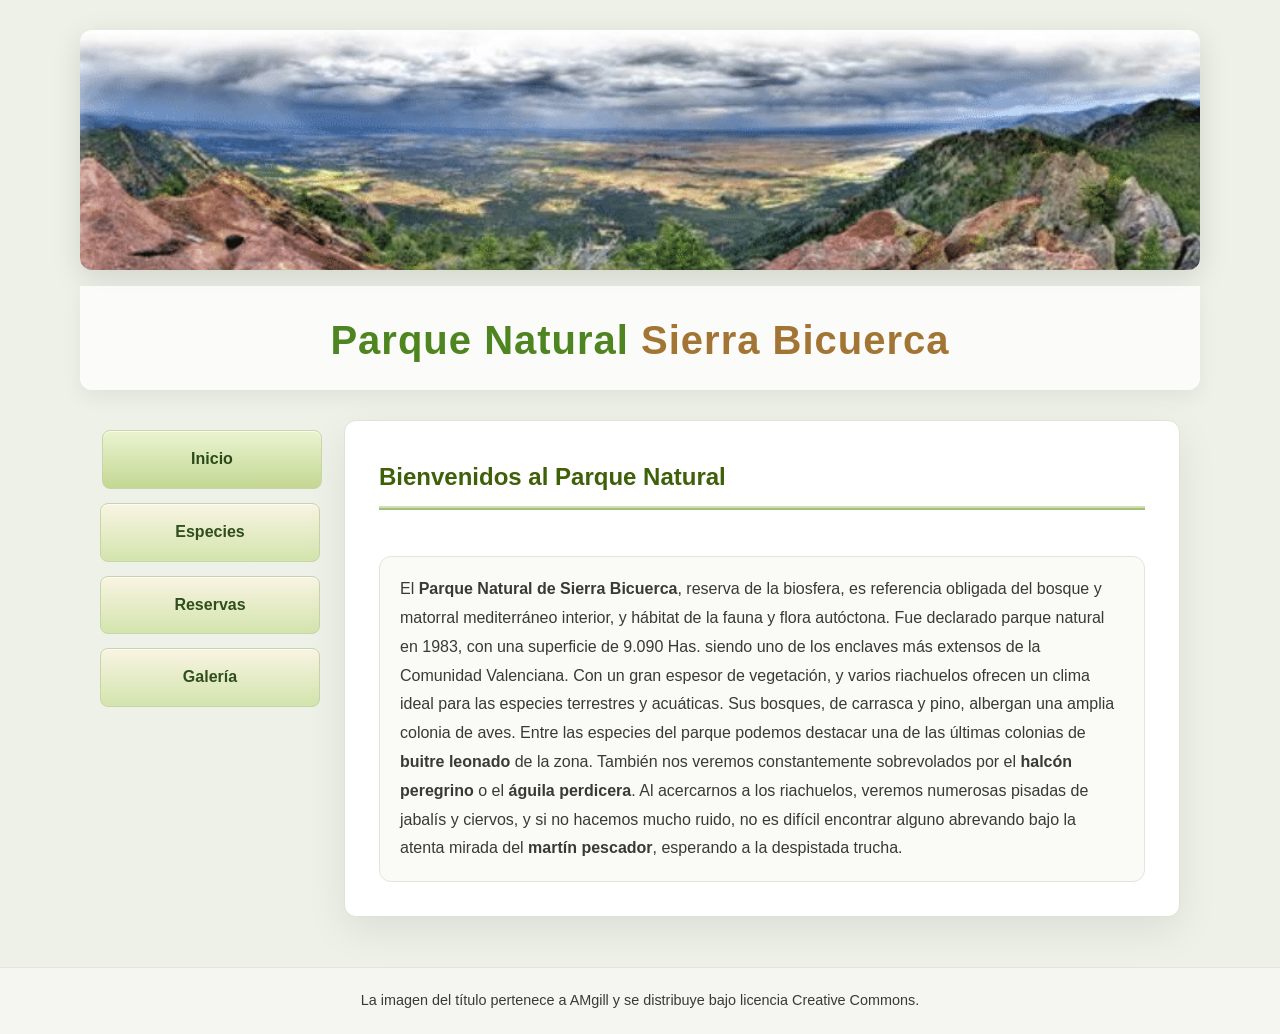
==== index.html @ 02d1954c "Definitiva" ====
<!doctype html>
<html lang="es">
  <head>
    <meta charset="UTF-8" />
    <meta name="viewport" content="width=device-width, initial-scale=1.0" />
    <title>Parque Natural Sierra Bicuerca</title>
    <link rel="stylesheet" href="estilos.css" />
  </head>
  <body>
    <header>
      <div class="header-image"></div>
      <div class="header-title">
        <h1>Parque Natural <span>Sierra Bicuerca</span></h1>
      </div>
    </header>

    <div class="main-container">
      <nav>
        <ul>
          <li><a href="index.html" class="active">Inicio</a></li>
          <li><a href="especies.html">Especies</a></li>
          <li><a href="reservas.html">Reservas</a></li>
          <li><a href="galería.html">Galería</a></li>
        </ul>
      </nav>

      <article>
        <h2>Bienvenidos al Parque Natural</h2>

        <p>
          El <strong>Parque Natural de Sierra Bicuerca</strong>, reserva de la
          biosfera, es referencia obligada del bosque y matorral mediterráneo
          interior, y hábitat de la fauna y flora autóctona. Fue declarado
          parque natural en 1983, con una superficie de 9.090 Has. siendo uno de
          los enclaves más extensos de la Comunidad Valenciana. Con un gran
          espesor de vegetación, y varios riachuelos ofrecen un clima ideal para
          las especies terrestres y acuáticas. Sus bosques, de carrasca y pino,
          albergan una amplia colonia de aves. Entre las especies del parque
          podemos destacar una de las últimas colonias de
          <strong>buitre leonado</strong> de la zona. También nos veremos
          constantemente sobrevolados por el <strong>halcón peregrino</strong> o
          el <strong>águila perdicera</strong>. Al acercarnos a los riachuelos,
          veremos numerosas pisadas de jabalís y ciervos, y si no hacemos mucho
          ruido, no es difícil encontrar alguno abrevando bajo la atenta mirada
          del <strong>martín pescador</strong>, esperando a la despistada
          trucha.
        </p>
      </article>
    </div>
    
    <footer class="index_footer">
      La imagen del título pertenece a AMgill y se distribuye bajo licencia
      Creative Commons.
    </footer>
  </body>
</html>
---- estilos.css ----
/* Estilos Generales */
* {
  margin: 0;
  padding: 0;
  box-sizing: border-box;
}

body {
  font-family: 'Segoe UI', Tahoma, Geneva, Verdana, sans-serif;
  line-height: 1.8;
  color: #323232;
  background-color: #eef1e8;
  display: flex;
  flex-direction: column;
  min-height: 100vh;
}


header {
  width: 100%;
  display: flex;
  flex-direction: column;
  align-items: center;
  gap: 1rem;
  padding: 30px 0 0;
}       

.header-image {
  width: min(100%, 1120px);
  height: 240px;
  background: url('picture.png');
  border-radius: 12px;
  box-shadow: 0 8px 30px rgba(0, 0, 0, 0.12);
}

.header-title {
  width: min(100%, 1120px);
  background: #ffffffcc;
  text-align: center;
  padding: 18px 0 14px;
  border-radius: 0 0 12px 12px;
  box-shadow: 0 8px 20px rgba(0, 0, 0, 0.06);
}

h1 {
  color: #4f8520;
  font-size: 2.5rem;
  margin: 0;
  letter-spacing: 1px;
}

h1 span {
  color: #a37535;
}

/* Contenedor Principal */
.main-container {
  max-width: 1120px;
  margin: 30px auto 50px;
  display: flex;
  gap: 24px;
  padding: 0 20px;
}

/* Barra Lateral (Navegación) */
nav {
  flex: 0 0 220px;
}

nav ul {
  list-style: none;
  padding: 10px 0;
}

nav ul li {
  margin-bottom: 14px;
}

nav ul li a {
  display: block;
  padding: 14px 18px;
  text-decoration: none;
  color: #2f4f1c;
  background: linear-gradient(180deg, #f9f4e3 0%, #d3e4ad 100%);
  border: 1px solid #c7d5a8;
  border-radius: 8px;
  font-weight: 700;
  transition: transform 0.2s ease, background 0.2s ease;
  box-shadow: inset 0 1px 0 rgba(255, 255, 255, 0.7);
  text-align: center;
}

nav ul li a:hover,
nav ul li a.active {
  background: linear-gradient(180deg, #eaf4d1 0%, #c4d793 100%);
  color: #2c4a18;
  transform: translateX(2px);
}
  
article {
  display: grid;
  background: #ffffff;
  padding: 34px;
  border-radius: 12px;
  box-shadow: 0 14px 40px rgba(0, 0, 0, 0.08);
  border: 1px solid #dee3d6;
}

h2 {
  color: #3e6008;
  border-bottom: 2px solid #a4c075;
  padding-bottom: 10px;
  margin-bottom: 22px;
  box-shadow: inset 0 -2px 0 rgba(164, 192, 117, 0.5);
}

p {
  display: block;
  margin-top: 24px;
    padding: 18px 20px;
    background: #f8f8f5bd;
    border: 1px solid #e6e3dd;
    border-radius: 12px;
    color: #3a3a34;
}

.section-box {
  background: #fdf8ec;
  border: 1px solid #e0cfac;
  border-radius: 14px;
  padding: 22px;
  margin-top: 30px;
}

.section-box h3 {
  margin: 0 0 18px;
  font-size: 1.4rem;
  color: #b15a06;
  border-bottom: 2px solid #e5d4b0;
  padding-bottom: 10px;
}

.gallery-grid {
  display: flex;
    justify-content: flex-start;
    align-items: flex-start;
    flex-wrap: wrap;
    gap: 5px;
    margin: 5px;
}

.gallery-grid-2 {
  display: flex;
  justify-content: flex-start;
  align-items: flex-start;
  flex-wrap: wrap;
  gap: 5px;
  margin: 5px;
}

.gallery-grid img {

  box-shadow: 0 12px 30px rgba(0, 0, 0, 0.12);
}

.gallery-footer {
  margin-top: 24px;
  padding: 18px 20px;
  background: #f8f8f5bd;
  border: 1px solid #e6e3dd;
  border-radius: 12px;
  color: #3a3a34;
}

.reserve-table {
  width: 100%;
  border-collapse: collapse;
  margin-bottom: 20px;
}

.reserve-table th,
.reserve-table td {
  border: 1px solid #d0b885;
  padding: 12px 14px;
  text-align: center;
}

.reserve-table th {
  background: #f8ecc9;
  color: #4d6b18;
  font-weight: 700;
}

.reserve-table .label {
  background: #f6f0df;
  color: #4d5f23;
  font-weight: 700;
}

.reserve-table td {
  background: #fcfbf6;
  color: #333;
}

.reserve-table.reserve-table--secondary th {
  background: #f8f0d2;
}

.species-container {
  display: flex;
  gap: 20px;
  align-items: flex-start;
}

.species-images {
  flex: 0 0 300px;
  position: relative;
  height: 400px;
}

.species-image {
  display: none;
  width: 300px;
  height: auto;
  border: 3px solid #b8a876;
  border-radius: 8px;
  box-shadow: 0 8px 20px rgba(0, 0, 0, 0.15);
  position: absolute;
  top: 0;
  left: 0;
}

#nutria-radio:checked ~ .species-container .species-images #img-nutria,
#buitre-radio:checked ~ .species-container .species-images #img-buitre,
#gineta-radio:checked ~ .species-container .species-images #img-gineta {
  display: block;
}

.species-list {
  flex: 1;
}

.species-list label {
  cursor: pointer;
}

.species-list h3 {
  color: #a37535;
  font-size: 1.3rem;
  margin-top: 20px;
  margin-bottom: 10px;
}

.species-list p {
  margin-bottom: 15px;
  text-align: justify;
}

.index_footer {
  background: #f8f8f5bd;
  border-top: 1px solid #e6e3dd;
  padding: 20px;
  text-align: center;
  color: #3a3a34;
  font-size: 0.9rem;
  margin-top: auto;
}

/* Responsivo para móviles */
@media (max-width: 768px) {
  .main-container {
    flex-direction: column;
  }

  header {
    height: 200px;
  }

  h1 {
    font-size: 1.4rem;
  }
}
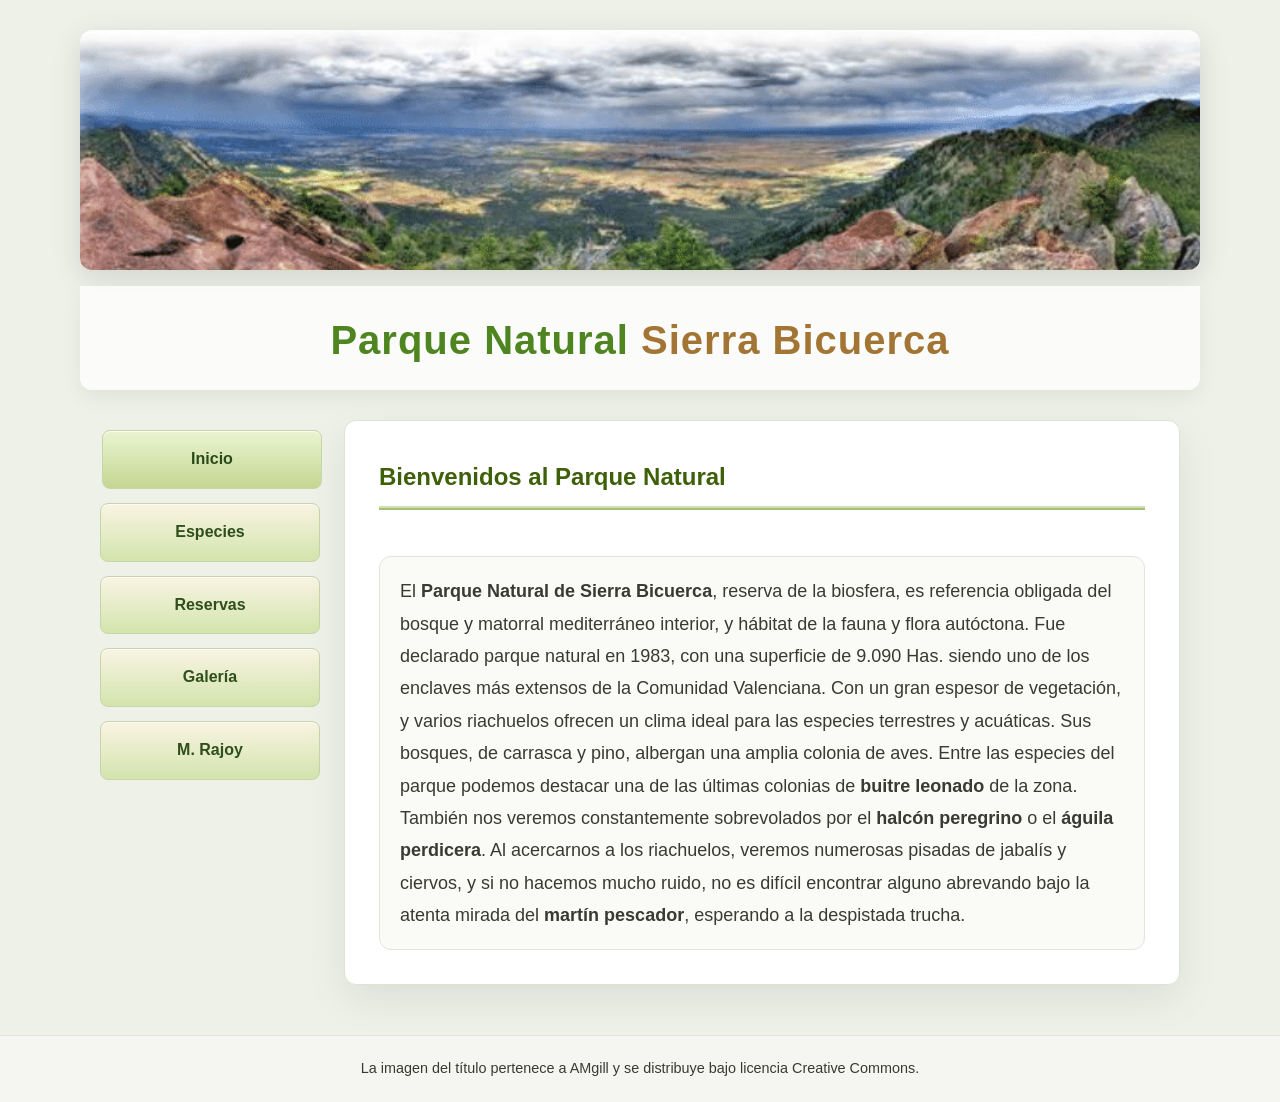
==== commit f2f9f123: "Boton añadido" ====
--- a/index.html
+++ b/index.html
@@ -1,10 +1,10 @@
 <!doctype html>
 <html lang="es">
   <head>
-    <meta charset="UTF-8" />
-    <meta name="viewport" content="width=device-width, initial-scale=1.0" />
+    <meta charset="UTF-8">
+    <meta name="viewport" content="width=device-width, initial-scale=1.0">
     <title>Parque Natural Sierra Bicuerca</title>
-    <link rel="stylesheet" href="estilos.css" />
+    <link rel="stylesheet" href="estilos.css">
   </head>
   <body>
     <header>
@@ -21,6 +21,7 @@
           <li><a href="especies.html">Especies</a></li>
           <li><a href="reservas.html">Reservas</a></li>
           <li><a href="galería.html">Galería</a></li>
+          <li><a href="#" onclick="mostrarFraseEnAlert(event)">M. Rajoy</a></li>
         </ul>
       </nav>
 
@@ -52,5 +53,6 @@
       La imagen del título pertenece a AMgill y se distribuye bajo licencia
       Creative Commons.
     </footer>
+    <script src="scripts.js"></script>
   </body>
 </html>
--- a/estilos.css
+++ b/estilos.css
@@ -122,6 +122,7 @@
     border: 1px solid #e6e3dd;
     border-radius: 12px;
     color: #3a3a34;
+    font-size: 18px;
 }
 
 .section-box {
@@ -253,7 +254,7 @@
 
 .species-list p {
   margin-bottom: 15px;
-  text-align: justify;
+  text-align: left;
 }
 
 .index_footer {
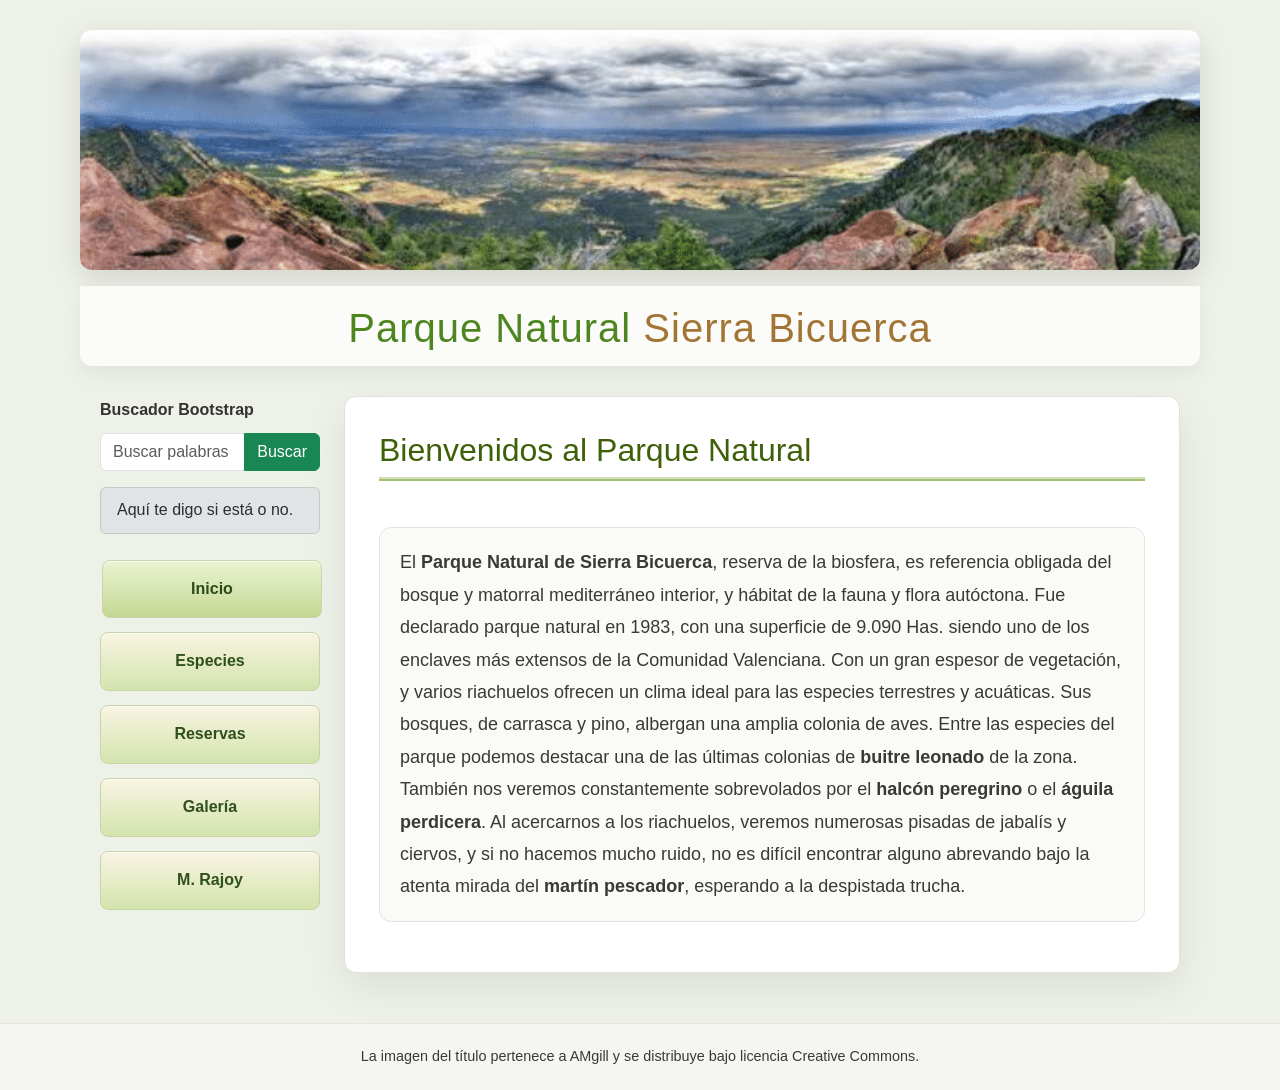
==== commit 3f1fa152: "cambios en especies, css, index" ====
--- a/index.html
+++ b/index.html
@@ -1,10 +1,14 @@
 <!doctype html>
 <html lang="es">
   <head>
-    <meta charset="UTF-8">
-    <meta name="viewport" content="width=device-width, initial-scale=1.0">
+    <meta charset="UTF-8" />
+    <meta name="viewport" content="width=device-width, initial-scale=1.0" />
     <title>Parque Natural Sierra Bicuerca</title>
-    <link rel="stylesheet" href="estilos.css">
+    <link
+      href="https://cdn.jsdelivr.net/npm/bootstrap@5.3.3/dist/css/bootstrap.min.css"
+      rel="stylesheet"
+    />
+    <link rel="stylesheet" href="estilos.css" />
   </head>
   <body>
     <header>
@@ -16,6 +20,36 @@
 
     <div class="main-container">
       <nav>
+        <form
+          class="mb-3"
+          onsubmit="
+            event.preventDefault();
+            buscarEnPagina();
+          "
+        >
+          <label class="form-label fw-bold" for="search-input"
+            >Buscador Bootstrap</label
+          >
+          <div class="input-group">
+            <input
+              id="search-input"
+              class="form-control"
+              type="text"
+              placeholder="Buscar palabras del artículo..."
+              aria-label="Buscar"
+            />
+            <button id="search-button" class="btn btn-success" type="submit">
+              Buscar
+            </button>
+          </div>
+        </form>
+        <div
+          id="search-result"
+          class="alert alert-secondary py-2 mb-3"
+          role="status"
+        >
+          Aquí te digo si está o no.
+        </div>
         <ul>
           <li><a href="index.html" class="active">Inicio</a></li>
           <li><a href="especies.html">Especies</a></li>
@@ -48,7 +82,7 @@
         </p>
       </article>
     </div>
-    
+
     <footer class="index_footer">
       La imagen del título pertenece a AMgill y se distribuye bajo licencia
       Creative Commons.
--- a/estilos.css
+++ b/estilos.css
@@ -5,6 +5,38 @@
   box-sizing: border-box;
 }
 
+.card.species-card {
+  background: #ffffff;
+  border: 1px solid #dee3d6;
+  border-radius: 12px;
+  box-shadow: 0 14px 40px rgba(0, 0, 0, 0.08);
+}
+
+/* Estilos para el carrusel de especies */
+.carousel {
+  border-radius: 12px;
+  overflow: hidden;
+  box-shadow: 0 14px 40px rgba(0, 0, 0, 0.08);
+}
+
+.carousel-item {
+  padding: 20px;
+}
+
+.carousel-control-prev,
+.carousel-control-next {
+  width: 5%;
+}
+
+.carousel-indicators button {
+  background-color: #a4c075;
+  border: none;
+}
+
+.carousel-indicators .active {
+  background-color: #4f8520;
+}
+
 body {
   font-family: 'Segoe UI', Tahoma, Geneva, Verdana, sans-serif;
   line-height: 1.8;
@@ -28,7 +60,7 @@
 .header-image {
   width: min(100%, 1120px);
   height: 240px;
-  background: url('picture.png');
+  background: url('img/picture.png');
   border-radius: 12px;
   box-shadow: 0 8px 30px rgba(0, 0, 0, 0.12);
 }
@@ -96,7 +128,7 @@
   color: #2c4a18;
   transform: translateX(2px);
 }
-  
+
 article {
   display: grid;
   background: #ffffff;
@@ -209,8 +241,8 @@
 
 .species-container {
   display: flex;
-  gap: 20px;
-  align-items: flex-start;
+  gap: 15px;
+  align-items: flex-start
 }
 
 .species-images {
@@ -233,7 +265,13 @@
 
 #nutria-radio:checked ~ .species-container .species-images #img-nutria,
 #buitre-radio:checked ~ .species-container .species-images #img-buitre,
-#gineta-radio:checked ~ .species-container .species-images #img-gineta {
+#gineta-radio:checked ~ .species-container .species-images #img-gineta,
+#ciervo-radio:checked ~ .species-container .species-images #img-ciervo,
+#zorro-radio:checked ~ .species-container .species-images #img-zorro,
+#topillo-radio:checked ~ .species-container .species-images #img-topillo,
+#martin-radio:checked ~ .species-container .species-images #img-martin,
+#jabali-radio:checked ~ .species-container .species-images #img-jabali,
+#libelula-radio:checked ~ .species-container .species-images #img-libelula {
   display: block;
 }
 
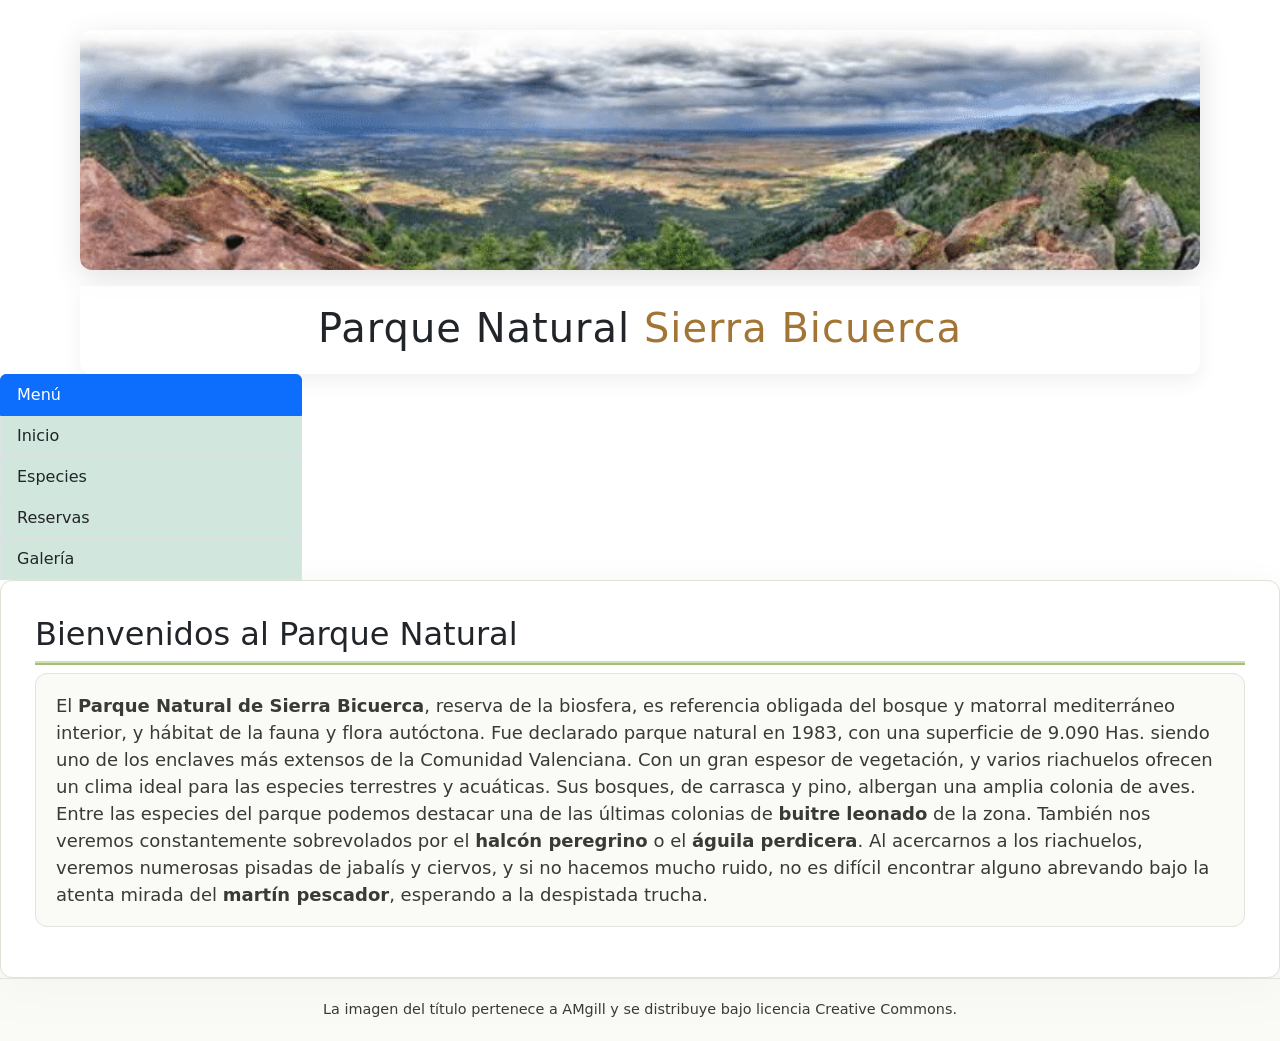
==== commit 63bd24d1: "Bootstraficación" ====
--- a/index.html
+++ b/index.html
@@ -1,14 +1,11 @@
 <!doctype html>
 <html lang="es">
   <head>
-    <meta charset="UTF-8" />
-    <meta name="viewport" content="width=device-width, initial-scale=1.0" />
+    <meta charset="UTF-8">
+    <meta name="viewport" content="width=device-width, initial-scale=1.0">
     <title>Parque Natural Sierra Bicuerca</title>
-    <link
-      href="https://cdn.jsdelivr.net/npm/bootstrap@5.3.3/dist/css/bootstrap.min.css"
-      rel="stylesheet"
-    />
-    <link rel="stylesheet" href="estilos.css" />
+    <link rel="stylesheet" href="estilos.css">
+    <link href="https://cdn.jsdelivr.net/npm/bootstrap@5.3.8/dist/css/bootstrap.min.css" rel="stylesheet" integrity="sha384-sRIl4kxILFvY47J16cr9ZwB07vP4J8+LH7qKQnuqkuIAvNWLzeN8tE5YBujZqJLB" crossorigin="anonymous">
   </head>
   <body>
     <header>
@@ -18,46 +15,20 @@
       </div>
     </header>
 
-    <div class="main-container">
-      <nav>
-        <form
-          class="mb-3"
-          onsubmit="
-            event.preventDefault();
-            buscarEnPagina();
-          "
-        >
-          <label class="form-label fw-bold" for="search-input"
-            >Buscador Bootstrap</label
-          >
-          <div class="input-group">
-            <input
-              id="search-input"
-              class="form-control"
-              type="text"
-              placeholder="Buscar palabras del artículo..."
-              aria-label="Buscar"
-            />
-            <button id="search-button" class="btn btn-success" type="submit">
-              Buscar
-            </button>
-          </div>
-        </form>
-        <div
-          id="search-result"
-          class="alert alert-secondary py-2 mb-3"
-          role="status"
-        >
-          Aquí te digo si está o no.
+    <div class="row">
+      <div class="col-sm-3">
+        <div class="list-group">
+          <a href="#" class="list-group-item list-group-item-action active" aria-current="true">
+          Menú
+          </a>
+          <a href="index.html" class="list-group-item list-group-item-action bg-success-subtle">Inicio</a>
+          <a href="especies.html" class="list-group-item list-group-item-action bg-success-subtle">Especies</a>
+          <a href="reservas.html" class="list-group-item list-group-item-action bg-success-subtle">Reservas</a>
+          <a href="galería.html" class="list-group-item list-group-item-action bg-success-subtle">Galería</a>
+          <a href="#"></a>
         </div>
-        <ul>
-          <li><a href="index.html" class="active">Inicio</a></li>
-          <li><a href="especies.html">Especies</a></li>
-          <li><a href="reservas.html">Reservas</a></li>
-          <li><a href="galería.html">Galería</a></li>
-          <li><a href="#" onclick="mostrarFraseEnAlert(event)">M. Rajoy</a></li>
-        </ul>
-      </nav>
+      </div>
+    </div>  
 
       <article>
         <h2>Bienvenidos al Parque Natural</h2>
@@ -82,11 +53,12 @@
         </p>
       </article>
     </div>
-
+    
     <footer class="index_footer">
       La imagen del título pertenece a AMgill y se distribuye bajo licencia
       Creative Commons.
     </footer>
     <script src="scripts.js"></script>
+    <script src="https://cdn.jsdelivr.net/npm/bootstrap@5.3.8/dist/js/bootstrap.bundle.min.js" integrity="sha384-FKyoEForCGlyvwx9Hj09JcYn3nv7wiPVlz7YYwJrWVcXK/BmnVDxM+D2scQbITxI" crossorigin="anonymous"></script>
   </body>
 </html>
--- a/estilos.css
+++ b/estilos.css
@@ -5,38 +5,6 @@
   box-sizing: border-box;
 }
 
-.card.species-card {
-  background: #ffffff;
-  border: 1px solid #dee3d6;
-  border-radius: 12px;
-  box-shadow: 0 14px 40px rgba(0, 0, 0, 0.08);
-}
-
-/* Estilos para el carrusel de especies */
-.carousel {
-  border-radius: 12px;
-  overflow: hidden;
-  box-shadow: 0 14px 40px rgba(0, 0, 0, 0.08);
-}
-
-.carousel-item {
-  padding: 20px;
-}
-
-.carousel-control-prev,
-.carousel-control-next {
-  width: 5%;
-}
-
-.carousel-indicators button {
-  background-color: #a4c075;
-  border: none;
-}
-
-.carousel-indicators .active {
-  background-color: #4f8520;
-}
-
 body {
   font-family: 'Segoe UI', Tahoma, Geneva, Verdana, sans-serif;
   line-height: 1.8;
@@ -60,7 +28,7 @@
 .header-image {
   width: min(100%, 1120px);
   height: 240px;
-  background: url('img/picture.png');
+  background: url('picture.png');
   border-radius: 12px;
   box-shadow: 0 8px 30px rgba(0, 0, 0, 0.12);
 }
@@ -122,13 +90,28 @@
   text-align: center;
 }
 
+nav ul li button {
+  display: block;
+  width: 100%;
+  padding: 14px 18px;
+  text-decoration: none;
+  color: #2f4f1c;
+  background: linear-gradient(180deg, #f9f4e3 0%, #d3e4ad 100%);
+  border: 1px solid #c7d5a8;
+  border-radius: 8px;
+  font-weight: 700;
+  transition: transform 0.2s ease, background 0.2s ease;
+  box-shadow: inset 0 1px 0 rgba(255, 255, 255, 0.7);
+  text-align: center;
+}
+
 nav ul li a:hover,
 nav ul li a.active {
   background: linear-gradient(180deg, #eaf4d1 0%, #c4d793 100%);
   color: #2c4a18;
   transform: translateX(2px);
 }
-
+  
 article {
   display: grid;
   background: #ffffff;
@@ -241,8 +224,8 @@
 
 .species-container {
   display: flex;
-  gap: 15px;
-  align-items: flex-start
+  gap: 20px;
+  align-items: flex-start;
 }
 
 .species-images {
@@ -265,13 +248,7 @@
 
 #nutria-radio:checked ~ .species-container .species-images #img-nutria,
 #buitre-radio:checked ~ .species-container .species-images #img-buitre,
-#gineta-radio:checked ~ .species-container .species-images #img-gineta,
-#ciervo-radio:checked ~ .species-container .species-images #img-ciervo,
-#zorro-radio:checked ~ .species-container .species-images #img-zorro,
-#topillo-radio:checked ~ .species-container .species-images #img-topillo,
-#martin-radio:checked ~ .species-container .species-images #img-martin,
-#jabali-radio:checked ~ .species-container .species-images #img-jabali,
-#libelula-radio:checked ~ .species-container .species-images #img-libelula {
+#gineta-radio:checked ~ .species-container .species-images #img-gineta {
   display: block;
 }
 
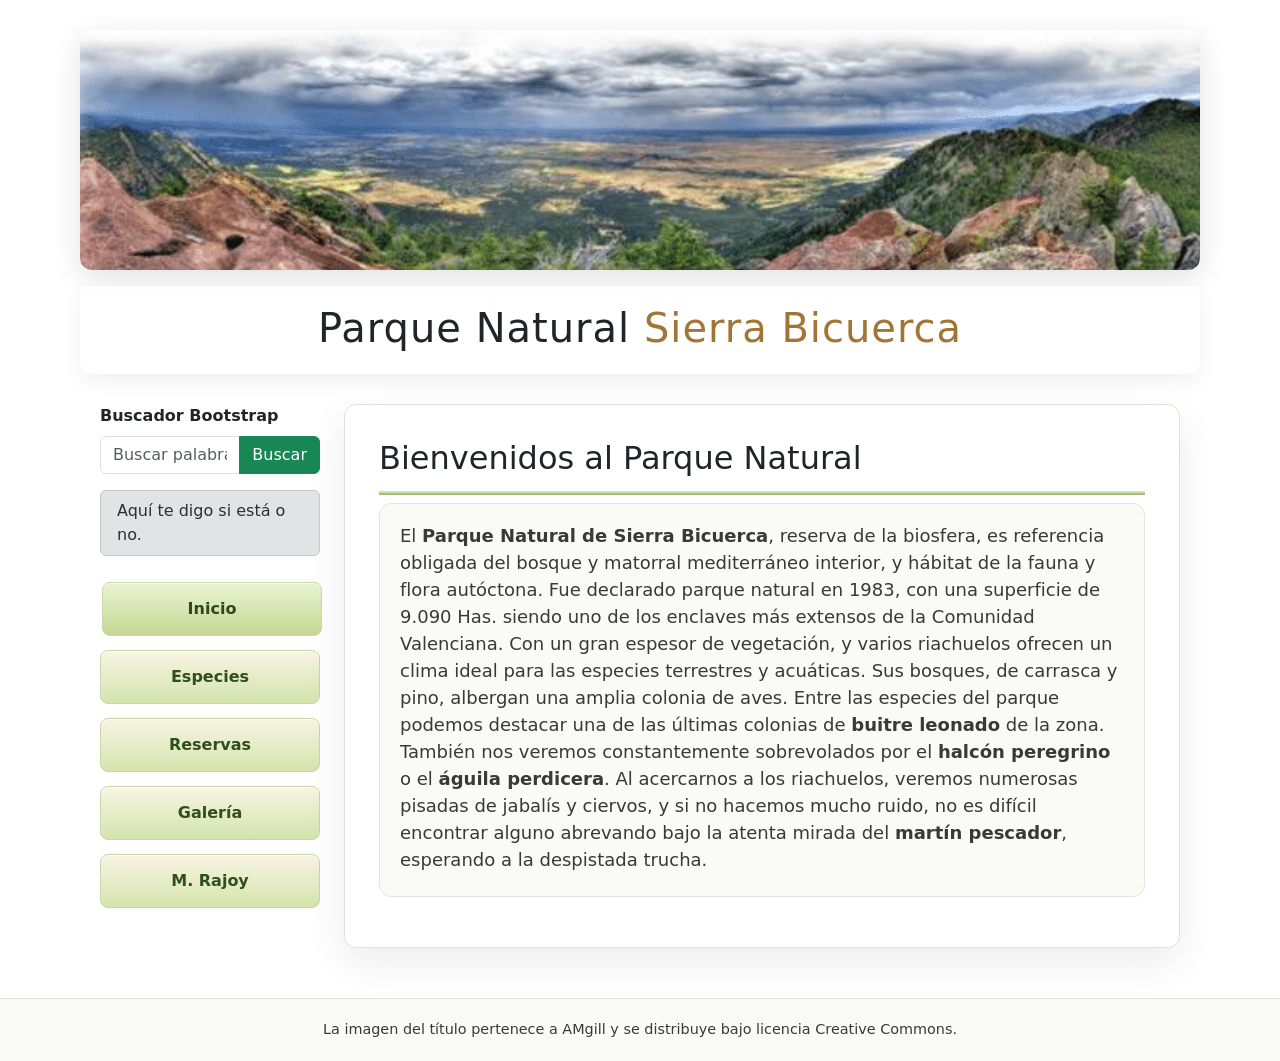
==== commit 15646ff8: "Bootstraficación" ====
--- a/index.html
+++ b/index.html
@@ -1,8 +1,8 @@
 <!doctype html>
 <html lang="es">
   <head>
-    <meta charset="UTF-8">
-    <meta name="viewport" content="width=device-width, initial-scale=1.0">
+    <meta charset="UTF-8" />
+    <meta name="viewport" content="width=device-width, initial-scale=1.0" />
     <title>Parque Natural Sierra Bicuerca</title>
     <link rel="stylesheet" href="estilos.css">
     <link href="https://cdn.jsdelivr.net/npm/bootstrap@5.3.8/dist/css/bootstrap.min.css" rel="stylesheet" integrity="sha384-sRIl4kxILFvY47J16cr9ZwB07vP4J8+LH7qKQnuqkuIAvNWLzeN8tE5YBujZqJLB" crossorigin="anonymous">
@@ -15,20 +15,46 @@
       </div>
     </header>
 
-    <div class="row">
-      <div class="col-sm-3">
-        <div class="list-group">
-          <a href="#" class="list-group-item list-group-item-action active" aria-current="true">
-          Menú
-          </a>
-          <a href="index.html" class="list-group-item list-group-item-action bg-success-subtle">Inicio</a>
-          <a href="especies.html" class="list-group-item list-group-item-action bg-success-subtle">Especies</a>
-          <a href="reservas.html" class="list-group-item list-group-item-action bg-success-subtle">Reservas</a>
-          <a href="galería.html" class="list-group-item list-group-item-action bg-success-subtle">Galería</a>
-          <a href="#"></a>
+    <div class="main-container">
+      <nav>
+        <form
+          class="mb-3"
+          onsubmit="
+            event.preventDefault();
+            buscarEnPagina();
+          "
+        >
+          <label class="form-label fw-bold" for="search-input"
+            >Buscador Bootstrap</label
+          >
+          <div class="input-group">
+            <input
+              id="search-input"
+              class="form-control"
+              type="text"
+              placeholder="Buscar palabras del artículo..."
+              aria-label="Buscar"
+            />
+            <button id="search-button" class="btn btn-success" type="submit">
+              Buscar
+            </button>
+          </div>
+        </form>
+        <div
+          id="search-result"
+          class="alert alert-secondary py-2 mb-3"
+          role="status"
+        >
+          Aquí te digo si está o no.
         </div>
-      </div>
-    </div>  
+        <ul>
+          <li><a href="index.html" class="active">Inicio</a></li>
+          <li><a href="especies.html">Especies</a></li>
+          <li><a href="reservas.html">Reservas</a></li>
+          <li><a href="galería.html">Galería</a></li>
+          <li><a href="#" onclick="mostrarFraseEnAlert(event)">M. Rajoy</a></li>
+        </ul>
+      </nav>
 
       <article>
         <h2>Bienvenidos al Parque Natural</h2>
@@ -53,7 +79,7 @@
         </p>
       </article>
     </div>
-    
+
     <footer class="index_footer">
       La imagen del título pertenece a AMgill y se distribuye bajo licencia
       Creative Commons.
--- a/estilos.css
+++ b/estilos.css
@@ -5,6 +5,38 @@
   box-sizing: border-box;
 }
 
+.card.species-card {
+  background: #ffffff;
+  border: 1px solid #dee3d6;
+  border-radius: 12px;
+  box-shadow: 0 14px 40px rgba(0, 0, 0, 0.08);
+}
+
+/* Estilos para el carrusel de especies */
+.carousel {
+  border-radius: 12px;
+  overflow: hidden;
+  box-shadow: 0 14px 40px rgba(0, 0, 0, 0.08);
+}
+
+.carousel-item {
+  padding: 20px;
+}
+
+.carousel-control-prev,
+.carousel-control-next {
+  width: 5%;
+}
+
+.carousel-indicators button {
+  background-color: #a4c075;
+  border: none;
+}
+
+.carousel-indicators .active {
+  background-color: #4f8520;
+}
+
 body {
   font-family: 'Segoe UI', Tahoma, Geneva, Verdana, sans-serif;
   line-height: 1.8;
@@ -28,7 +60,7 @@
 .header-image {
   width: min(100%, 1120px);
   height: 240px;
-  background: url('picture.png');
+  background: url('img/picture.png');
   border-radius: 12px;
   box-shadow: 0 8px 30px rgba(0, 0, 0, 0.12);
 }
@@ -111,7 +143,7 @@
   color: #2c4a18;
   transform: translateX(2px);
 }
-  
+
 article {
   display: grid;
   background: #ffffff;
@@ -224,8 +256,8 @@
 
 .species-container {
   display: flex;
-  gap: 20px;
-  align-items: flex-start;
+  gap: 15px;
+  align-items: flex-start
 }
 
 .species-images {
@@ -248,7 +280,13 @@
 
 #nutria-radio:checked ~ .species-container .species-images #img-nutria,
 #buitre-radio:checked ~ .species-container .species-images #img-buitre,
-#gineta-radio:checked ~ .species-container .species-images #img-gineta {
+#gineta-radio:checked ~ .species-container .species-images #img-gineta,
+#ciervo-radio:checked ~ .species-container .species-images #img-ciervo,
+#zorro-radio:checked ~ .species-container .species-images #img-zorro,
+#topillo-radio:checked ~ .species-container .species-images #img-topillo,
+#martin-radio:checked ~ .species-container .species-images #img-martin,
+#jabali-radio:checked ~ .species-container .species-images #img-jabali,
+#libelula-radio:checked ~ .species-container .species-images #img-libelula {
   display: block;
 }
 
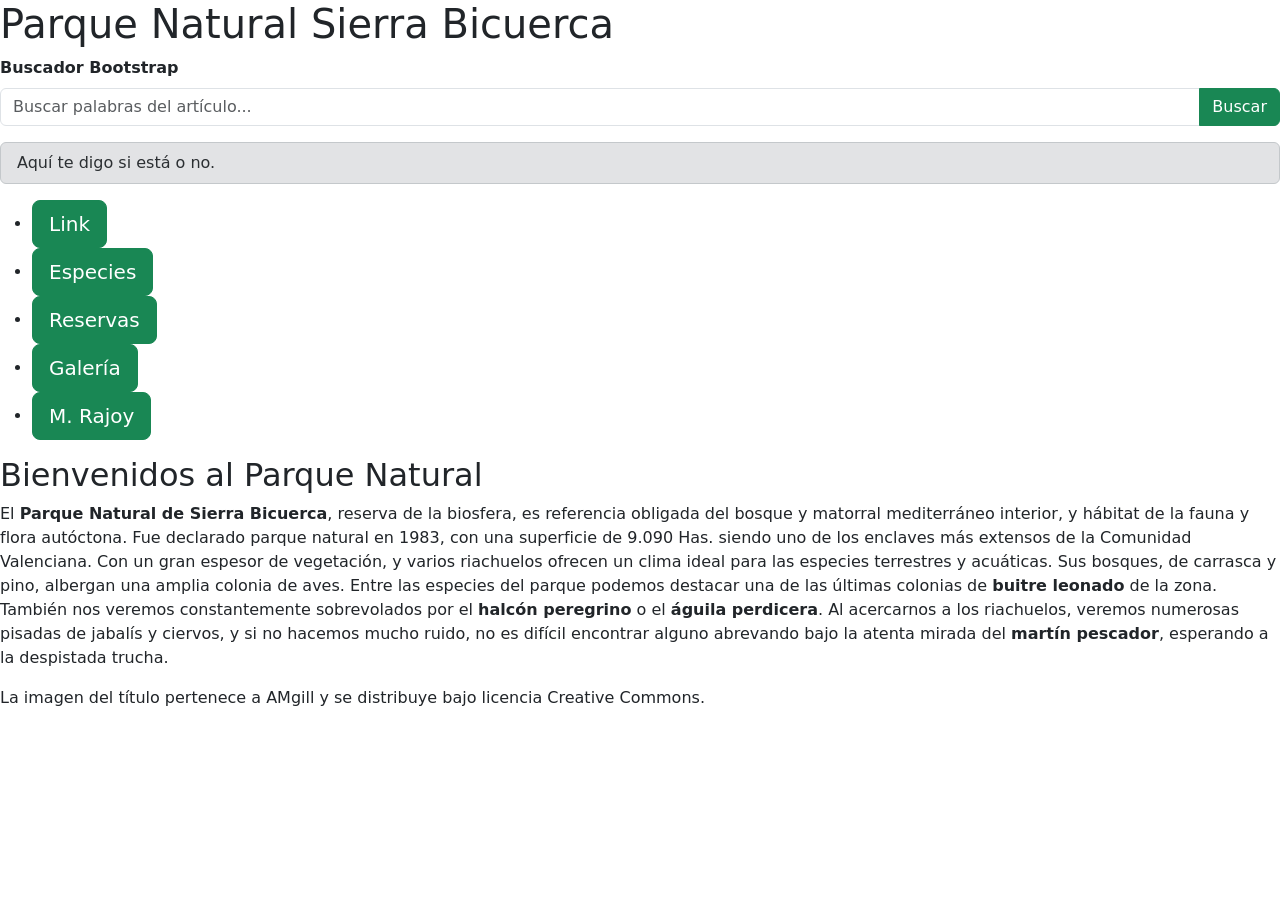
==== commit 5556e691: "En proceso" ====
--- a/index.html
+++ b/index.html
@@ -4,7 +4,6 @@
     <meta charset="UTF-8" />
     <meta name="viewport" content="width=device-width, initial-scale=1.0" />
     <title>Parque Natural Sierra Bicuerca</title>
-    <link rel="stylesheet" href="estilos.css">
     <link href="https://cdn.jsdelivr.net/npm/bootstrap@5.3.8/dist/css/bootstrap.min.css" rel="stylesheet" integrity="sha384-sRIl4kxILFvY47J16cr9ZwB07vP4J8+LH7qKQnuqkuIAvNWLzeN8tE5YBujZqJLB" crossorigin="anonymous">
   </head>
   <body>
@@ -47,12 +46,13 @@
         >
           Aquí te digo si está o no.
         </div>
+      <nav>
         <ul>
-          <li><a href="index.html" class="active">Inicio</a></li>
-          <li><a href="especies.html">Especies</a></li>
-          <li><a href="reservas.html">Reservas</a></li>
-          <li><a href="galería.html">Galería</a></li>
-          <li><a href="#" onclick="mostrarFraseEnAlert(event)">M. Rajoy</a></li>
+          <li><a class="btn btn-success btn-lg" href="index.html" role="button">Link</a></li>
+          <li><a class="btn btn-success btn-lg" href="especies.html" role="button">Especies</a></li>
+          <li><a class="btn btn-success btn-lg" href="reservas.html" role="button">Reservas</a></li>
+          <li><a class="btn btn-success btn-lg" href="galería.html" role="button">Galería</a></li>
+          <li><a class="btn btn-success btn-lg" href="#" onclick="mostrarFraseEnAlert(event)">M. Rajoy</a></li>
         </ul>
       </nav>
 
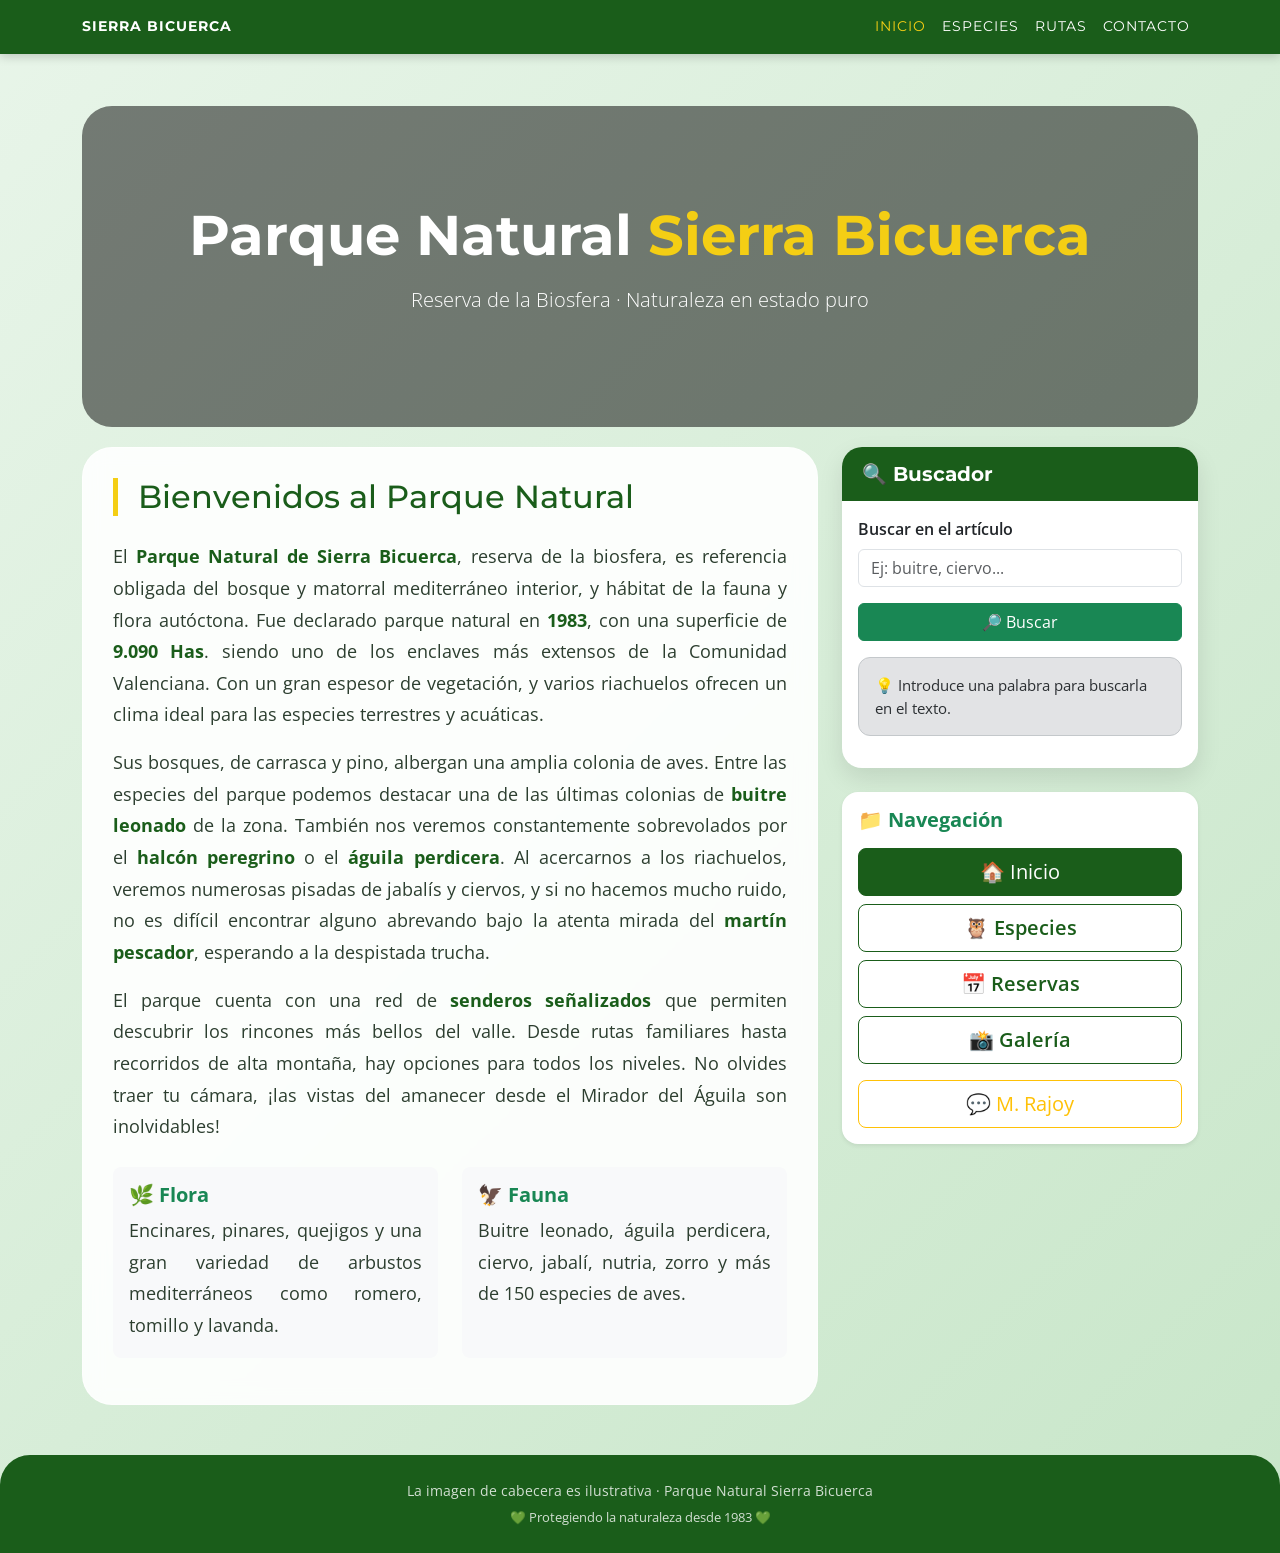
==== commit da27ab4d: "Bootstrapificación" ====
--- a/index.html
+++ b/index.html
@@ -4,87 +4,422 @@
     <meta charset="UTF-8" />
     <meta name="viewport" content="width=device-width, initial-scale=1.0" />
     <title>Parque Natural Sierra Bicuerca</title>
-    <link href="https://cdn.jsdelivr.net/npm/bootstrap@5.3.8/dist/css/bootstrap.min.css" rel="stylesheet" integrity="sha384-sRIl4kxILFvY47J16cr9ZwB07vP4J8+LH7qKQnuqkuIAvNWLzeN8tE5YBujZqJLB" crossorigin="anonymous">
+    <link
+      href="https://fonts.googleapis.com/css2?family=Montserrat:wght@700&family=Open+Sans:wght@400;600&display=swap"
+      rel="stylesheet"
+    />
+    <link
+      href="https://cdn.jsdelivr.net/npm/bootstrap@5.3.3/dist/css/bootstrap.min.css"
+      rel="stylesheet"
+    />
+
+    <style>
+      :root {
+        --primary-green: #1a5d1a;
+        --accent-gold: #f4ce14;
+        --nature-dark: #3c4048;
+      }
+
+      body {
+        background: linear-gradient(135deg, #e8f5e9 0%, #c8e6c9 100%);
+        font-family: "Open Sans", sans-serif;
+        min-height: 100vh;
+      }
+
+      .navbar {
+        background-color: var(--primary-green) !important;
+        box-shadow: 0 2px 10px rgba(0, 0, 0, 0.2);
+      }
+      .navbar-brand,
+      .nav-link {
+        color: white !important;
+        font-family: "Montserrat", sans-serif;
+        text-transform: uppercase;
+        font-size: 0.9rem;
+        letter-spacing: 1px;
+      }
+      .nav-link:hover {
+        color: var(--accent-gold) !important;
+      }
+      .nav-link.active {
+        color: var(--accent-gold) !important;
+      }
+
+      .hero-section {
+        background: linear-gradient(rgba(0, 0, 0, 0.5), rgba(0, 0, 0, 0.5)),
+          url("https://placehold.co/1920x600/2d5a2d/white?text=Sierra+Bicuerca");
+        background-size: cover;
+        background-position: center;
+        background-attachment: fixed;
+        border-radius: 30px;
+        margin: 20px 0;
+        position: relative;
+        overflow: hidden;
+      }
+      .hero-section h1 {
+        font-family: "Montserrat", sans-serif;
+        font-size: 3.5rem;
+        font-weight: 700;
+      }
+      .hero-section span {
+        color: var(--accent-gold);
+      }
+      @media (max-width: 768px) {
+        .hero-section h1 {
+          font-size: 2rem;
+        }
+      }
+
+      .main-card {
+        background: rgba(255, 255, 255, 0.9);
+        backdrop-filter: blur(10px);
+        border-radius: 30px;
+        border: 1px solid rgba(255, 255, 255, 0.5);
+        padding: 30px;
+      }
+      .main-card h2 {
+        color: var(--primary-green);
+        font-family: "Montserrat", sans-serif;
+        border-left: 5px solid var(--accent-gold);
+        padding-left: 20px;
+        margin-bottom: 25px;
+      }
+      .main-card p {
+        font-size: 1.1rem;
+        line-height: 1.8;
+        color: #2c3e2f;
+        text-align: justify;
+      }
+      .main-card strong {
+        color: var(--primary-green);
+      }
+
+      .search-panel {
+        background: white;
+        border-radius: 20px;
+        box-shadow: 0 10px 25px rgba(0, 0, 0, 0.1);
+        position: sticky;
+        top: 90px;
+      }
+      .search-panel .card-header {
+        background: var(--primary-green);
+        color: white;
+        font-family: "Montserrat", sans-serif;
+        border-radius: 20px 20px 0 0 !important;
+        padding: 15px 20px;
+      }
+      .search-result {
+        border-radius: 12px;
+        transition: all 0.3s;
+        font-size: 0.95rem;
+      }
+      .highlight {
+        background-color: #f4ce14;
+        color: #1a5d1a;
+        font-weight: bold;
+        padding: 0 3px;
+        border-radius: 4px;
+      }
+
+      .nav-buttons {
+        margin-top: 30px;
+      }
+      .nav-buttons .btn-outline-success {
+        border-color: var(--primary-green);
+        color: var(--primary-green);
+        font-weight: 600;
+        transition: all 0.3s;
+      }
+      .nav-buttons .btn-outline-success:hover {
+        background-color: var(--primary-green);
+        border-color: var(--primary-green);
+        transform: translateY(-3px);
+        box-shadow: 0 5px 15px rgba(0, 0, 0, 0.2);
+      }
+      .nav-buttons .btn-success {
+        background-color: var(--primary-green);
+        border-color: var(--primary-green);
+      }
+
+      .footer {
+        background-color: var(--primary-green);
+        color: rgba(255, 255, 255, 0.8);
+        text-align: center;
+        padding: 25px;
+        margin-top: 50px;
+        border-radius: 30px 30px 0 0;
+        font-size: 0.9rem;
+      }
+      .footer a {
+        color: var(--accent-gold);
+        text-decoration: none;
+      }
+      .footer a:hover {
+        text-decoration: underline;
+      }
+    </style>
   </head>
   <body>
-    <header>
-      <div class="header-image"></div>
-      <div class="header-title">
-        <h1>Parque Natural <span>Sierra Bicuerca</span></h1>
+    <!-- NAVBAR (mismo que especies.html) -->
+    <nav class="navbar navbar-expand-lg sticky-top">
+      <div class="container">
+        <a class="navbar-brand fw-bold" href="index.html">Sierra Bicuerca</a>
+        <button
+          class="navbar-toggler border-white"
+          type="button"
+          data-bs-toggle="collapse"
+          data-bs-target="#navbarNav"
+        >
+          <span class="navbar-toggler-icon" style="filter: invert(1)"></span>
+        </button>
+        <div class="collapse navbar-collapse" id="navbarNav">
+          <ul class="navbar-nav ms-auto">
+            <li class="nav-item">
+              <a class="nav-link active" href="index.html">Inicio</a>
+            </li>
+            <li class="nav-item">
+              <a class="nav-link" href="especies.html">Especies</a>
+            </li>
+            <li class="nav-item">
+              <a class="nav-link" href="rutas.html">Rutas</a>
+            </li>
+            <li class="nav-item">
+              <a class="nav-link" href="contacto.html">Contacto</a>
+            </li>
+          </ul>
+        </div>
       </div>
-    </header>
-
-    <div class="main-container">
-      <nav>
-        <form
-          class="mb-3"
-          onsubmit="
-            event.preventDefault();
-            buscarEnPagina();
-          "
-        >
-          <label class="form-label fw-bold" for="search-input"
-            >Buscador Bootstrap</label
-          >
-          <div class="input-group">
-            <input
-              id="search-input"
-              class="form-control"
-              type="text"
-              placeholder="Buscar palabras del artículo..."
-              aria-label="Buscar"
-            />
-            <button id="search-button" class="btn btn-success" type="submit">
-              Buscar
-            </button>
+    </nav>
+
+    <div class="container mt-4 pt-2">
+      <!-- Hero / Cabecera espectacular -->
+      <div class="hero-section text-white text-center p-5">
+        <div class="py-5">
+          <h1 class="display-3 fw-bold">
+            Parque Natural <span>Sierra Bicuerca</span>
+          </h1>
+          <p class="lead mt-3">
+            Reserva de la Biosfera · Naturaleza en estado puro
+          </p>
+        </div>
+      </div>
+
+      <div class="row g-4">
+        <!-- Columna izquierda: contenido principal -->
+        <div class="col-lg-8">
+          <div class="main-card">
+            <h2>Bienvenidos al Parque Natural</h2>
+            <p>
+              El <strong>Parque Natural de Sierra Bicuerca</strong>, reserva de
+              la biosfera, es referencia obligada del bosque y matorral
+              mediterráneo interior, y hábitat de la fauna y flora autóctona.
+              Fue declarado parque natural en <strong>1983</strong>, con una
+              superficie de <strong>9.090 Has</strong>. siendo uno de los
+              enclaves más extensos de la Comunidad Valenciana. Con un gran
+              espesor de vegetación, y varios riachuelos ofrecen un clima ideal
+              para las especies terrestres y acuáticas.
+            </p>
+            <p>
+              Sus bosques, de carrasca y pino, albergan una amplia colonia de
+              aves. Entre las especies del parque podemos destacar una de las
+              últimas colonias de
+              <strong>buitre leonado</strong> de la zona. También nos veremos
+              constantemente sobrevolados por el <strong>halcón peregrino</strong>
+              o el <strong>águila perdicera</strong>. Al acercarnos a los
+              riachuelos, veremos numerosas pisadas de jabalís y ciervos, y si no
+              hacemos mucho ruido, no es difícil encontrar alguno abrevando bajo
+              la atenta mirada del <strong>martín pescador</strong>, esperando a
+              la despistada trucha.
+            </p>
+            <p>
+              El parque cuenta con una red de <strong>senderos señalizados</strong>
+              que permiten descubrir los rincones más bellos del valle. Desde
+              rutas familiares hasta recorridos de alta montaña, hay opciones
+              para todos los niveles. No olvides traer tu cámara, ¡las vistas del
+              amanecer desde el Mirador del Águila son inolvidables!
+            </p>
+            <div class="row mt-4">
+              <div class="col-md-6 mb-3">
+                <div class="bg-light p-3 rounded-3 h-100">
+                  <h5 class="text-success fw-bold">🌿 Flora</h5>
+                  <p class="mb-0 small">
+                    Encinares, pinares, quejigos y una gran variedad de arbustos
+                    mediterráneos como romero, tomillo y lavanda.
+                  </p>
+                </div>
+              </div>
+              <div class="col-md-6 mb-3">
+                <div class="bg-light p-3 rounded-3 h-100">
+                  <h5 class="text-success fw-bold">🦅 Fauna</h5>
+                  <p class="mb-0 small">
+                    Buitre leonado, águila perdicera, ciervo, jabalí, nutria,
+                    zorro y más de 150 especies de aves.
+                  </p>
+                </div>
+              </div>
+            </div>
           </div>
-        </form>
-        <div
-          id="search-result"
-          class="alert alert-secondary py-2 mb-3"
-          role="status"
-        >
-          Aquí te digo si está o no.
         </div>
-      <nav>
-        <ul>
-          <li><a class="btn btn-success btn-lg" href="index.html" role="button">Link</a></li>
-          <li><a class="btn btn-success btn-lg" href="especies.html" role="button">Especies</a></li>
-          <li><a class="btn btn-success btn-lg" href="reservas.html" role="button">Reservas</a></li>
-          <li><a class="btn btn-success btn-lg" href="galería.html" role="button">Galería</a></li>
-          <li><a class="btn btn-success btn-lg" href="#" onclick="mostrarFraseEnAlert(event)">M. Rajoy</a></li>
-        </ul>
-      </nav>
-
-      <article>
-        <h2>Bienvenidos al Parque Natural</h2>
-
-        <p>
-          El <strong>Parque Natural de Sierra Bicuerca</strong>, reserva de la
-          biosfera, es referencia obligada del bosque y matorral mediterráneo
-          interior, y hábitat de la fauna y flora autóctona. Fue declarado
-          parque natural en 1983, con una superficie de 9.090 Has. siendo uno de
-          los enclaves más extensos de la Comunidad Valenciana. Con un gran
-          espesor de vegetación, y varios riachuelos ofrecen un clima ideal para
-          las especies terrestres y acuáticas. Sus bosques, de carrasca y pino,
-          albergan una amplia colonia de aves. Entre las especies del parque
-          podemos destacar una de las últimas colonias de
-          <strong>buitre leonado</strong> de la zona. También nos veremos
-          constantemente sobrevolados por el <strong>halcón peregrino</strong> o
-          el <strong>águila perdicera</strong>. Al acercarnos a los riachuelos,
-          veremos numerosas pisadas de jabalís y ciervos, y si no hacemos mucho
-          ruido, no es difícil encontrar alguno abrevando bajo la atenta mirada
-          del <strong>martín pescador</strong>, esperando a la despistada
-          trucha.
+
+        <!-- Columna derecha: buscador y navegación -->
+        <div class="col-lg-4">
+          <div class="search-panel">
+            <div class="card-header rounded-top">
+              <h5 class="mb-0 fw-bold">🔍 Buscador</h5>
+            </div>
+            <div class="card-body p-3">
+              <form onsubmit="event.preventDefault(); buscarEnPagina();">
+                <div class="mb-3">
+                  <label class="form-label fw-semibold">Buscar en el artículo</label>
+                  <input
+                    id="search-input"
+                    class="form-control"
+                    type="text"
+                    placeholder="Ej: buitre, ciervo..."
+                    aria-label="Buscar"
+                  />
+                </div>
+                <button id="search-button" class="btn btn-success w-100 mb-3" type="submit">
+                  🔎 Buscar
+                </button>
+                <div
+                  id="search-result"
+                  class="alert alert-secondary search-result"
+                  role="status"
+                >
+                  💡 Introduce una palabra para buscarla en el texto.
+                </div>
+              </form>
+            </div>
+          </div>
+
+          <!-- Navegación de botones (estilo mejorado) -->
+          <div class="nav-buttons mt-4">
+            <div class="card border-0 shadow-sm rounded-4">
+              <div class="card-body">
+                <h5 class="card-title text-success fw-bold mb-3">📁 Navegación</h5>
+                <div class="d-grid gap-2">
+                  <a href="index.html" class="btn btn-success btn-lg">🏠 Inicio</a>
+                  <a href="especies.html" class="btn btn-outline-success btn-lg">🦉 Especies</a>
+                  <a href="reservas.html" class="btn btn-outline-success btn-lg">📅 Reservas</a>
+                  <a href="galería.html" class="btn btn-outline-success btn-lg">📸 Galería</a>
+                  <button onclick="mostrarFraseEnAlert()" class="btn btn-outline-warning btn-lg mt-2">
+                    💬 M. Rajoy
+                  </button>
+                </div>
+              </div>
+            </div>
+          </div>
+        </div>
+      </div>
+    </div>
+
+    <!-- Footer -->
+    <footer class="footer">
+      <div class="container">
+        <p class="mb-0">
+          La imagen de cabecera es ilustrativa · Parque Natural Sierra Bicuerca
         </p>
-      </article>
-    </div>
-
-    <footer class="index_footer">
-      La imagen del título pertenece a AMgill y se distribuye bajo licencia
-      Creative Commons.
+        <p class="mb-0 small mt-2">
+          💚 Protegiendo la naturaleza desde 1983 💚
+        </p>
+      </div>
     </footer>
-    <script src="scripts.js"></script>
-    <script src="https://cdn.jsdelivr.net/npm/bootstrap@5.3.8/dist/js/bootstrap.bundle.min.js" integrity="sha384-FKyoEForCGlyvwx9Hj09JcYn3nv7wiPVlz7YYwJrWVcXK/BmnVDxM+D2scQbITxI" crossorigin="anonymous"></script>
+
+    <!-- Scripts -->
+    <script src="https://cdn.jsdelivr.net/npm/bootstrap@5.3.3/dist/js/bootstrap.bundle.min.js"></script>
+    <script>
+      // Función de búsqueda en el artículo (resalta palabras)
+      function buscarEnPagina() {
+        const searchTerm = document
+          .getElementById("search-input")
+          .value.trim()
+          .toLowerCase();
+        const resultDiv = document.getElementById("search-result");
+        const articleParagraphs = document.querySelectorAll(".main-card p");
+
+        if (!searchTerm) {
+          resultDiv.innerHTML = "⚠️ Por favor, escribe una palabra para buscar.";
+          resultDiv.className = "alert alert-warning search-result";
+          // Limpiar highlights si no hay término
+          removeHighlights();
+          return;
+        }
+
+        // Eliminar highlights anteriores
+        removeHighlights();
+
+        let encontrado = false;
+        let totalCoincidencias = 0;
+
+        // Recorrer cada párrafo para buscar y resaltar
+        articleParagraphs.forEach((paragraph) => {
+          const originalText = paragraph.innerHTML;
+          // Creamos un texto sin etiquetas HTML para buscar
+          const tempDiv = document.createElement("div");
+          tempDiv.innerHTML = originalText;
+          const cleanText = tempDiv.textContent || tempDiv.innerText;
+          const lowerCleanText = cleanText.toLowerCase();
+
+          if (lowerCleanText.includes(searchTerm)) {
+            encontrado = true;
+            // Contar coincidencias (aproximado)
+            const regex = new RegExp(`(${escapeRegex(searchTerm)})`, "gi");
+            const matches = cleanText.match(regex);
+            totalCoincidencias += matches ? matches.length : 0;
+
+            // Resaltar en el HTML original respetando etiquetas
+            const highlightedHtml = originalText.replace(
+              new RegExp(`(${escapeRegex(searchTerm)})`, "gi"),
+              '<span class="highlight">$1</span>'
+            );
+            paragraph.innerHTML = highlightedHtml;
+          }
+        });
+
+        if (encontrado) {
+          resultDiv.innerHTML = `✅ <strong>¡Encontrado!</strong> Se encontraron ${totalCoincidencias} coincidencia(s) de "<strong>${searchTerm}</strong>".`;
+          resultDiv.className = "alert alert-success search-result";
+        } else {
+          resultDiv.innerHTML = `❌ No se encontró "<strong>${searchTerm}</strong>" en el artículo. Prueba con: buitre, ciervo, parque, río, aves...`;
+          resultDiv.className = "alert alert-danger search-result";
+        }
+      }
+
+      // Eliminar todos los highlights
+      function removeHighlights() {
+        const paragraphs = document.querySelectorAll(".main-card p");
+        paragraphs.forEach((p) => {
+          const spanRegex = /<span class="highlight">(.*?)<\/span>/gi;
+          if (spanRegex.test(p.innerHTML)) {
+            p.innerHTML = p.innerHTML.replace(spanRegex, "$1");
+          }
+        });
+      }
+
+      // Escapar caracteres especiales para regex
+      function escapeRegex(str) {
+        return str.replace(/[.*+?^${}()|[\]\\]/g, "\\$&");
+      }
+
+      function mostrarFraseEnAlert() {
+        const frases = [
+          "It's very difficult todo esto.",
+          "España es una gran nación y los españoles muy españoles y mucho españoles.",
+          "Las decisiones se toman en el momento de tomarse",
+          "Una cosa es ser solidario, y otra es serlo a cambio de nada.",
+          "La cerámica de Talavera no es cosa menor. Dicho de otra manera, es cosa mayor.",
+          "Nosotros hemos hecho algo que ustedes no han hecho, que es engañar a la gente.",
+          "Fin de la cita.",
+          "ETA es una gran nación.",
+          "Lo que nosotros hemos hecho, cosa que no hizo usted, es engañar a la gente.",
+          "Hay que fabricar máquinas que nos permitan seguir fabricando máquinas.",
+        ];
+        const fraseAleatoria = frases[Math.floor(Math.random() * frases.length)];
+        alert("Mariano Rajoy: " + fraseAleatoria);
+      }
+
+      window.mostrarFraseEnAlert = mostrarFraseEnAlert;
+    </script>
   </body>
-</html>
+</html>
